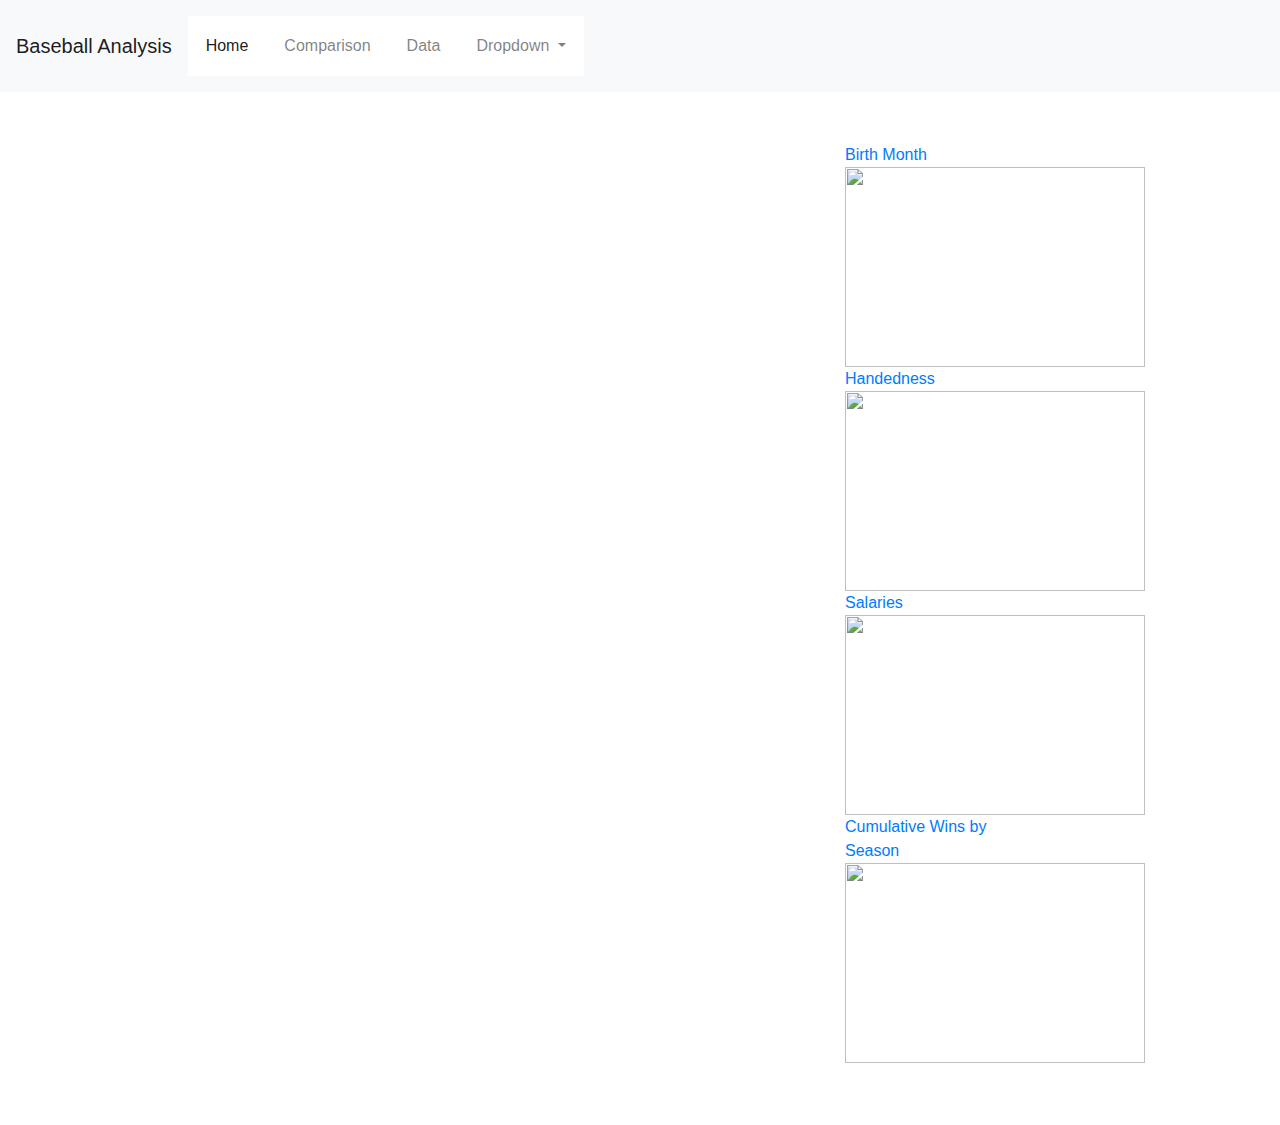
==== index.html @ c772a88b "push" ====
<html lang="en-us">

<head>

    <meta charset="UTF-8">
    <title>Landing Page</title>

    <!-- Bootstrap CDN -->
    <link rel="stylesheet" href="https://stackpath.bootstrapcdn.com/bootstrap/4.3.1/css/bootstrap.min.css"
        integrity="sha384-ggOyR0iXCbMQv3Xipma34MD+dH/1fQ784/j6cY/iJTQUOhcWr7x9JvoRxT2MZw1T" crossorigin="anonymous">
    <link rel="stylesheet" href="style.css" Type="text/css" media="all">

</head>

<body>
  <nav class="navbar navbar-expand-lg navbar-light bg-light">
        <a class="navbar-brand" href="#">Baseball Analysis</a>
        <!-- <button class="navbar-toggler" type="button" data-toggle="collapse" data-target="#navbarSupportedContent" aria-controls="navbarSupportedContent" aria-expanded="false" aria-label="Toggle navigation">
          <span class="navbar-toggler-icon"></span>
        </button> -->
    
        <div class="collapse navbar-collapse" id="navbarSupportedContent">
          <ul class="navbar-nav mr-auto nav">
            <li class="nav-item active">
              <a class="nav-link" href="index.html">Home <span class="sr-only">(current)</span></a>
            </li>
            <li class="nav-item">
              <a class="nav-link" href="comparison.html">Comparison</a>
              

            </li>
            <li class="nav-item">
                <a class="nav-link" href="table.html">Data</a>
            </li>
            <li class="nav-item dropdown">
                <a class="nav-link dropdown-toggle" href="#" id="navbarDropdown" role="button" data-toggle="dropdown" aria-haspopup="true" aria-expanded="false">
                  Dropdown
                </a>
                <div class="dropdown-menu" aria-labelledby="navbarDropdown">
                  <a class="dropdown-item" href="#">Action</a>
                  <a class="dropdown-item" href="#">Another action</a>
                  <div class="dropdown-divider"></div>
                  <a class="dropdown-item" href="#">Something else here</a>
                </div>
              </li>
          
        </div>
      </nav>

    <div class="container">
    <div class="row">
        <!-- Row has both containers -->
        <div class=" col-md-8">


            <div class="row">
                <div class="col-md-12">
                    <h1 style="color:white" >Summary</h1>
                </div>
            </div>

            <div class="row">
                <div class="col-md-6">
                    <p style="color:white"></pstyle>We wanted to look into different factors that may determine success in MLB. The first thing we
                        looked at was if teams that spent more money on their players have better records. We did not
                        find enough of a correlation for salary of every player on every team from years 2000-2015 to
                        conclude that money spent on players contributes to the success of the team. The next question
                        we wanted to look into was if there was a correlation between birth month and success as an MLB
                        player? Based on the stats and analysis for every player from 1877-2015 we did there seems to be
                        a slight correlation. If you look at the Number of awards versus the birth month of the players,
                        there are two outliers for the highest and the lowest. The number of awards received by players
                        born in November and April were significantly higher than awards received by players born in
                        January and June. There were 684 awards received by players born in November and 654 awards
                        received by players born in April. This led to digging a little deeper to discover the possible
                        reason for why players born in those two months seem to be more successful in their MLB careers.
                        We found a study that suggested children born in October and November
                    </p>
                </div>
                <div class="col-md-6">
                    <p style="color:white">performed better than other kids in terms of stamina and cardiovascular fitness. The suggested
                        reasoning being that the mothers of babies born in these months have a greater exposure to
                        Vitamin D which has been linked to utero health benefits. If we were to take this study to the
                        next level of micro analyzing this is something we would look at. The next factor we wanted to
                        assess was if handedness had any impact on the success of the players in MLB. Does the players
                        dominant hand contribute to their success? Based on our finding’s handedness does not contribute
                        to their success, however an interesting fact that came about was that according to neuroscience
                        news, players who bat left but throw right-handed have an advantage and more successful career
                        than players who bat and throw left-handed. Only 2% of the general population throws
                        right-handed and bats with their left hand but 12% of MLB players throw right and bat left. We
                        were not able to dive into the numbers for that but if we were to expand on this question that
                        would be something to look into. Overall, we found that statically speaking based on their win
                        rate, hall of fame inductees and their number of world series wins, the Yankees are the most
                        successful Franchise.</p>
                </div>
            </div>
        </div>

        <div class=" col-md-4">

                <div class="col-md-4 sidebar">
                    <div class="row">
                        <div class="col-md-12">
                            <h1 style="color:white">Visualizations</h1>
                        </div>
                    </div>

                </div>
                <!-- images-->
                <div class="row">

                    <div class="col-md-6">
                        <a href="birthmonth.html">Birth Month<img
                                src="/Users/kimkockenmeister/Desktop/Bootcamp/hw11/Web-Design-Challenge/Images copy/Batting Average By Month.png"
                                width="300px" height="200px" class="floatRight"></a>
                    </div>
                    <div class="col-md-6"></div>

                    <div class="col-md-6">
                        <a href="handedness.html">Handedness<img
                                src="/Users/kimkockenmeister/Desktop/Bootcamp/hw11/Web-Design-Challenge/Images copy/handedness.png"
                                width="300px" height="200px" class="floatRight"></a>
                    </div>
                    <div class="col-md-6"></div>
                </div>
                <div class="row">

                    <div class="col-md-6">
                        <a href="salaries.html">Salaries<img
                                src="/Users/kimkockenmeister/Desktop/Bootcamp/hw11/Web-Design-Challenge/Images copy/spent salary .png"
                                width="300px" height="200px" class="floatRight"></a>
                    </div>
                    <div class="col-md-6"></div>

                    <div class="col-md-6">
                        <a href="teamanalysis.html">Cumulative Wins by Season<img
                                src="/Users/kimkockenmeister/Desktop/Bootcamp/hw11/Web-Design-Challenge/Images copy/Most succesful franchise.png"
                                width="300px" height="200px" class="floatRight"></a>
                    </div>
                    <div class="col-md-6"></div>
                </div>
            
            <div class="col-md-1"></div>
        </div>
    </div>

</body>

</html>
---- style.css ----
body {
    height: 125vh;
    background-image: url('https://wallpaperaccess.com/full/100418.jpg');
    background-size: cover;
    font-family: sans-serif;

  }
  .align-center {text-align: center; margin: auto;}

  table{
    margin-left:10px;
    margin-right:10px;
    max-width: 100%;
    overflow: auto;
  }
 


main {
    color: white;
}

header {
    background-color: white;
    position: fixed;
    top: 0;
    left: 0;
    right: 0;
    height: 80px;
}

  /* Dropdown Button */
  .dropbtn {
    
  
    padding: 16px;
    font-size: 16px;
    border: none;
  }
  
  /* The container <div> - needed to position the dropdown content */
  .dropdown {
    position: relative;
    display: inline-block;
  }
  
  /* Dropdown Content (Hidden by Default) */
  .dropdown-content {
    display: none;
    position: absolute;
    background-color: white;
    min-width: 160px;
    box-shadow: 0px 8px 16px 0px rgba(0,0,0,0.2);
    z-index: 1;
  }
  
  /* Links inside the dropdown */
  .dropdown-content a {
    color: black;
    padding: 12px 16px;
    text-decoration: none;
    display: block;
  }
  
  /* Change color of dropdown links on hover */
  .dropdown-content a:hover {background-color:black;}
  
  /* Show the dropdown menu on hover */
  .dropdown:hover .dropdown-content {display: block;}
  
  /* Change the background color of the dropdown button when the dropdown content is shown */

  .floatRightClear{float:right;clear:right;margin-right:20px}  
  .box{
    padding: 10px;
    background: grey);
    margin-top:50px;
    margin-left:5px;
    margin-right:5px;
    margin-bottom:20px;
    align-content: center;
  }
  
  .nav-item{
    background-color: white;
    color: black;
    padding: 16px;
    font-size: 16px;
    border: none;
  }
  .navbar {
    margin-right: 0px;
    margin-left: 0px;
    background-color:white;
    color: white;
    padding: 16px;
    font-size: 16px;
    border: none;
  }
  
  .navbar li {
    display: d-block;
    padding: 10px;
    margin-right: 0px;
    margin-left: 0px;
    cursor: pointer;
  }
  h1 {
    font-size: 36px;
  }
  h2 {
    font-size: 22px;
  }
  
  p{
      font-size: 18px;
  }
  
  .c-d{color:white;
    font-size: 30px;
  }
  
  .index {
    color: white;
    font-family: verdana;
    font-size: 45px;
    background-color: rgb(25, 103, 155);
    border: 1px solid rgb(22, 99, 150);
    padding: 15px;
  }

  @media (max-width: 500px) {
    .navbar li {
      padding: 10px;
    }
    .box {
      margin-right: 22px;
      margin-left: 22px;
    }
    .navbar ul {
      visibility: hidden;
    }
    #nav-select {
      visibility: visible;
    }
  }
  
  .col-1 {width: 8%;}
  .col-2 {width: 17%;}
  .col-3 {width: 24%;}
  .col-4 {width: 32%;}
  .col-5 {width: 40%;}
  .col-6 {width: 50%;}
  .col-7 {width: 60%;}
  .col-8 {width: 65%;}
  .col-9 {width: 75%;}
  .col-10 {width: 82%;}
  .col-11 {width: 92%;}
  .col-12 {width: 100%;}
  
  @media only screen and (max-width: 768px) {

      [class*="col-"] {
          width: 100%;
      }
  }
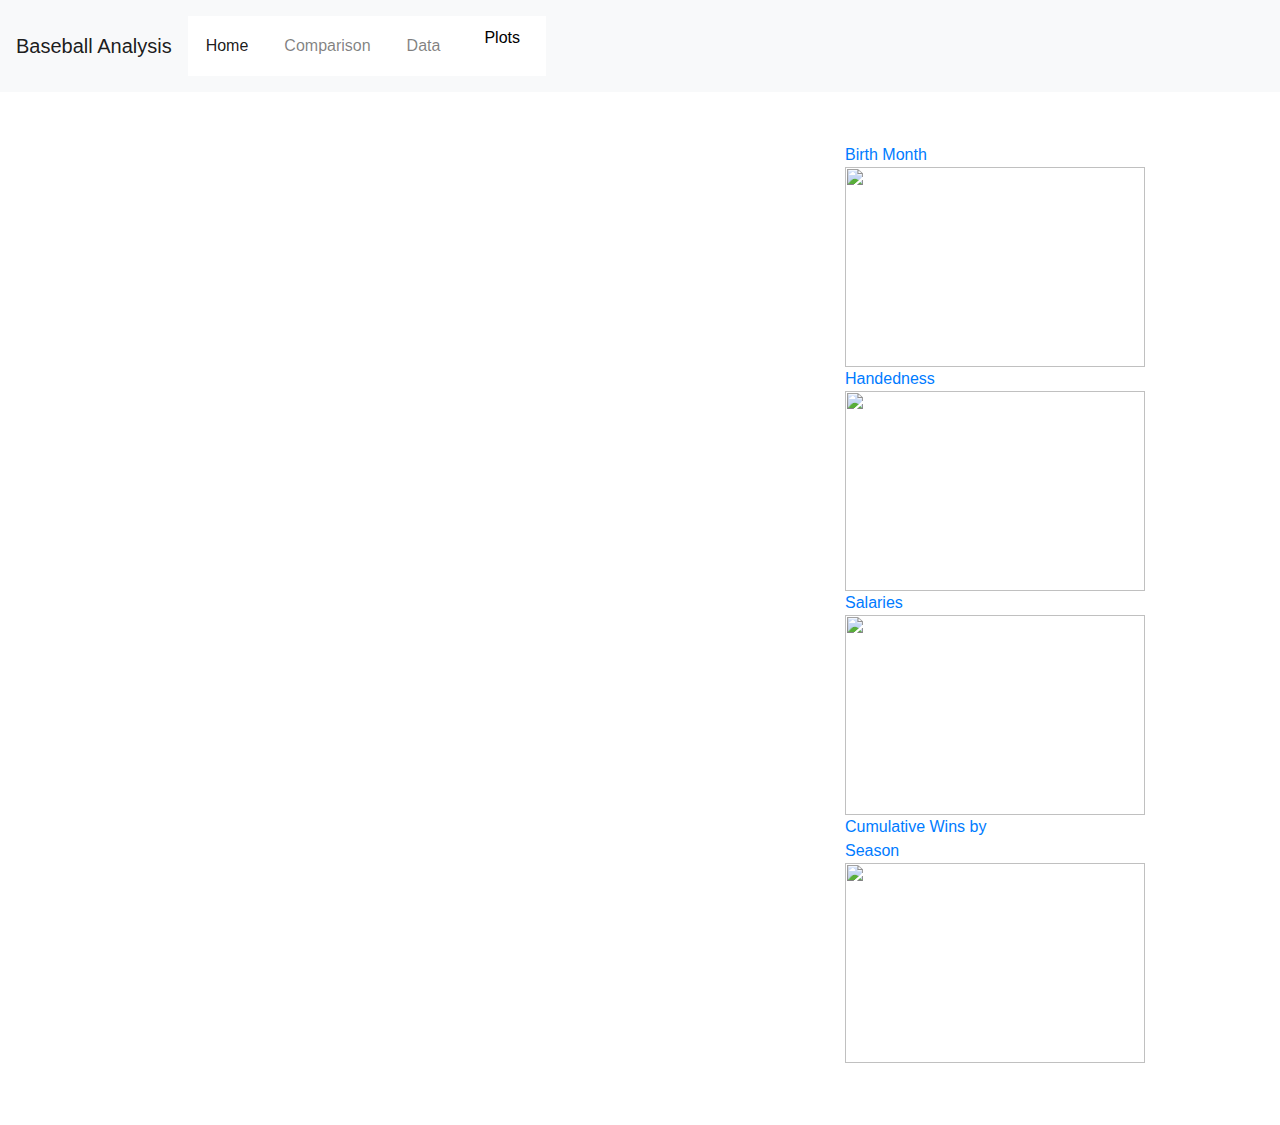
==== commit 1e3a650c: "push" ====
--- a/index.html
+++ b/index.html
@@ -32,17 +32,15 @@
             <li class="nav-item">
                 <a class="nav-link" href="table.html">Data</a>
             </li>
-            <li class="nav-item dropdown">
-                <a class="nav-link dropdown-toggle" href="#" id="navbarDropdown" role="button" data-toggle="dropdown" aria-haspopup="true" aria-expanded="false">
-                  Dropdown
-                </a>
-                <div class="dropdown-menu" aria-labelledby="navbarDropdown">
-                  <a class="dropdown-item" href="#">Action</a>
-                  <a class="dropdown-item" href="#">Another action</a>
-                  <div class="dropdown-divider"></div>
-                  <a class="dropdown-item" href="#">Something else here</a>
-                </div>
-              </li>
+              <li class="dropdown nav-item">
+                <a class="dropbtn">Plots</a>
+                <ul class="dropdown-content">
+                <li> <a href="birthmonth.html">Birthmonth </a></li>
+            <li><a href="handedness.html">Handedness</a> </li>
+        <li> <a href="salaries.html">Salaries </a> </li>
+    <li><a href="teamanalysis.html">Team analysis</a> </li>
+                </ul>
+            </li>
           
         </div>
       </nav>
@@ -110,7 +108,7 @@
 
                     <div class="col-md-6">
                         <a href="birthmonth.html">Birth Month<img
-                                src="/Users/kimkockenmeister/Desktop/Bootcamp/hw11/Web-Design-Challenge/Images copy/Batting Average By Month.png"
+                                src="/Users/kimkockenmeister/Desktop/Bootcamp/hw11/Web-Design-Challenge/Instructions/Images/Batting Average.png"
                                 width="300px" height="200px" class="floatRight"></a>
                     </div>
                     <div class="col-md-6"></div>
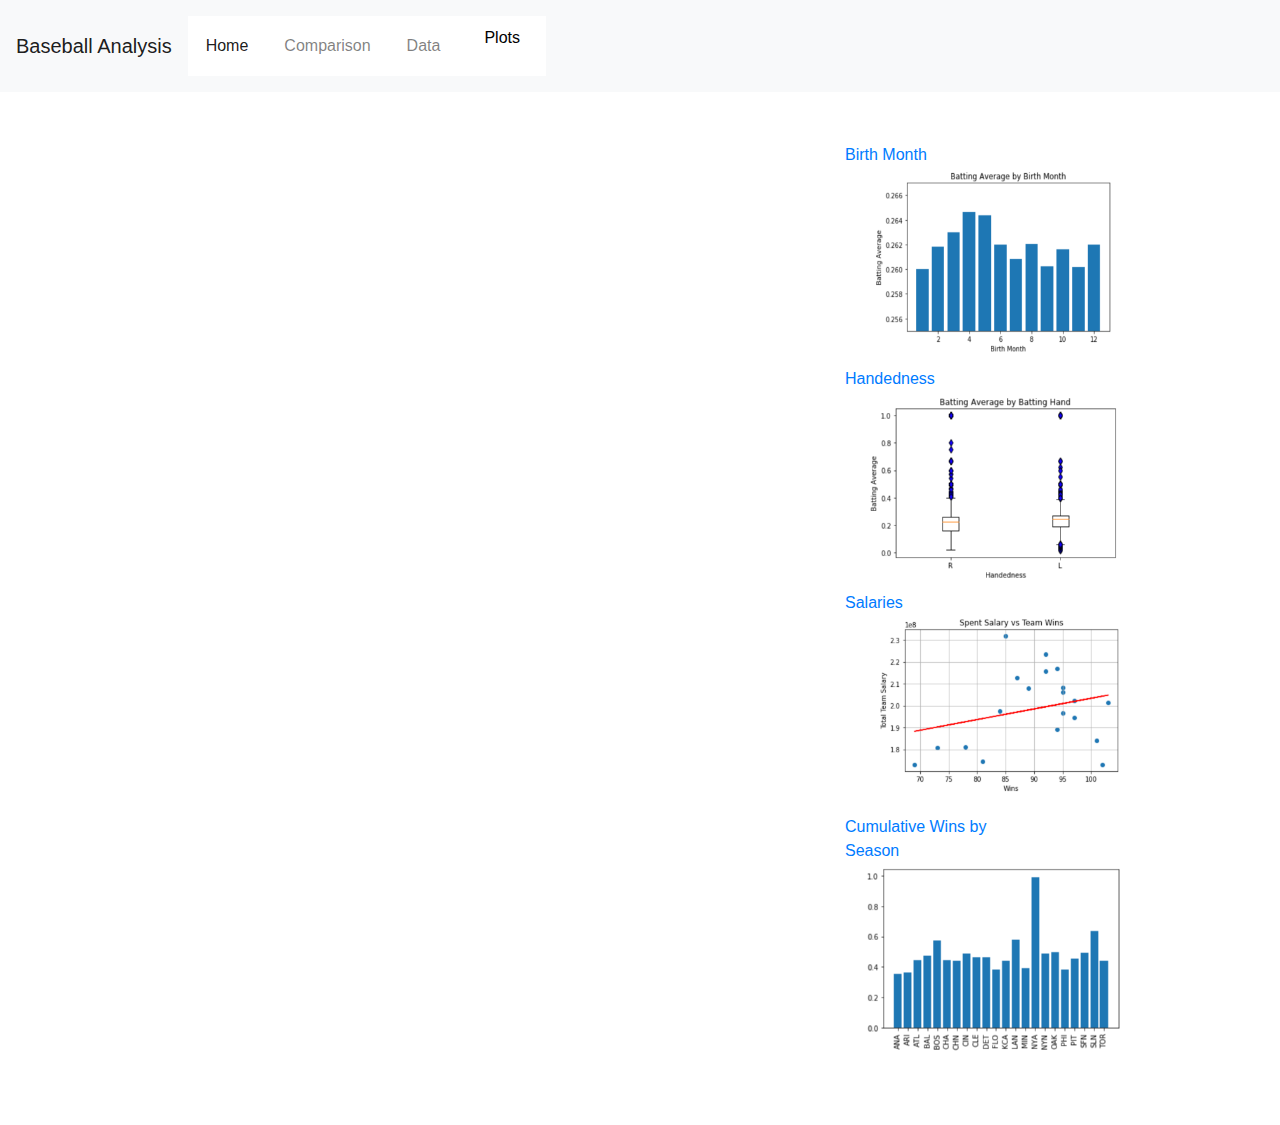
==== commit ade3c036: "push" ====
--- a/index.html
+++ b/index.html
@@ -3,6 +3,7 @@
 <head>
 
     <meta charset="UTF-8">
+    <meta name="viewport" content="width=device-width, initial-scale=1, shrink-to-fit=no">
     <title>Landing Page</title>
 
     <!-- Bootstrap CDN -->
@@ -15,9 +16,9 @@
 <body>
   <nav class="navbar navbar-expand-lg navbar-light bg-light">
         <a class="navbar-brand" href="#">Baseball Analysis</a>
-        <!-- <button class="navbar-toggler" type="button" data-toggle="collapse" data-target="#navbarSupportedContent" aria-controls="navbarSupportedContent" aria-expanded="false" aria-label="Toggle navigation">
+         <button class="navbar-toggler" type="button" data-toggle="collapse" data-target="#navbarSupportedContent" aria-controls="navbarSupportedContent" aria-expanded="false" aria-label="Toggle navigation">
           <span class="navbar-toggler-icon"></span>
-        </button> -->
+        </button> 
     
         <div class="collapse navbar-collapse" id="navbarSupportedContent">
           <ul class="navbar-nav mr-auto nav">
@@ -108,14 +109,14 @@
 
                     <div class="col-md-6">
                         <a href="birthmonth.html">Birth Month<img
-                                src="/Users/kimkockenmeister/Desktop/Bootcamp/hw11/Web-Design-Challenge/Instructions/Images/Batting Average.png"
+                                src="Images copy/Batting Average By Month.png"
                                 width="300px" height="200px" class="floatRight"></a>
                     </div>
                     <div class="col-md-6"></div>
 
                     <div class="col-md-6">
                         <a href="handedness.html">Handedness<img
-                                src="/Users/kimkockenmeister/Desktop/Bootcamp/hw11/Web-Design-Challenge/Images copy/handedness.png"
+                                src="Images copy/handedness.png"
                                 width="300px" height="200px" class="floatRight"></a>
                     </div>
                     <div class="col-md-6"></div>
@@ -124,14 +125,14 @@
 
                     <div class="col-md-6">
                         <a href="salaries.html">Salaries<img
-                                src="/Users/kimkockenmeister/Desktop/Bootcamp/hw11/Web-Design-Challenge/Images copy/spent salary .png"
+                                src="Images copy/spent salary .png"
                                 width="300px" height="200px" class="floatRight"></a>
                     </div>
                     <div class="col-md-6"></div>
 
                     <div class="col-md-6">
                         <a href="teamanalysis.html">Cumulative Wins by Season<img
-                                src="/Users/kimkockenmeister/Desktop/Bootcamp/hw11/Web-Design-Challenge/Images copy/Most succesful franchise.png"
+                                src="Images copy/Most succesful franchise.png"
                                 width="300px" height="200px" class="floatRight"></a>
                     </div>
                     <div class="col-md-6"></div>
--- a/style.css
+++ b/style.css
@@ -163,6 +163,9 @@
       [class*="col-"] {
           width: 100%;
       }
+    nav .burger {
+    display: block;
+    }
   }
 
   